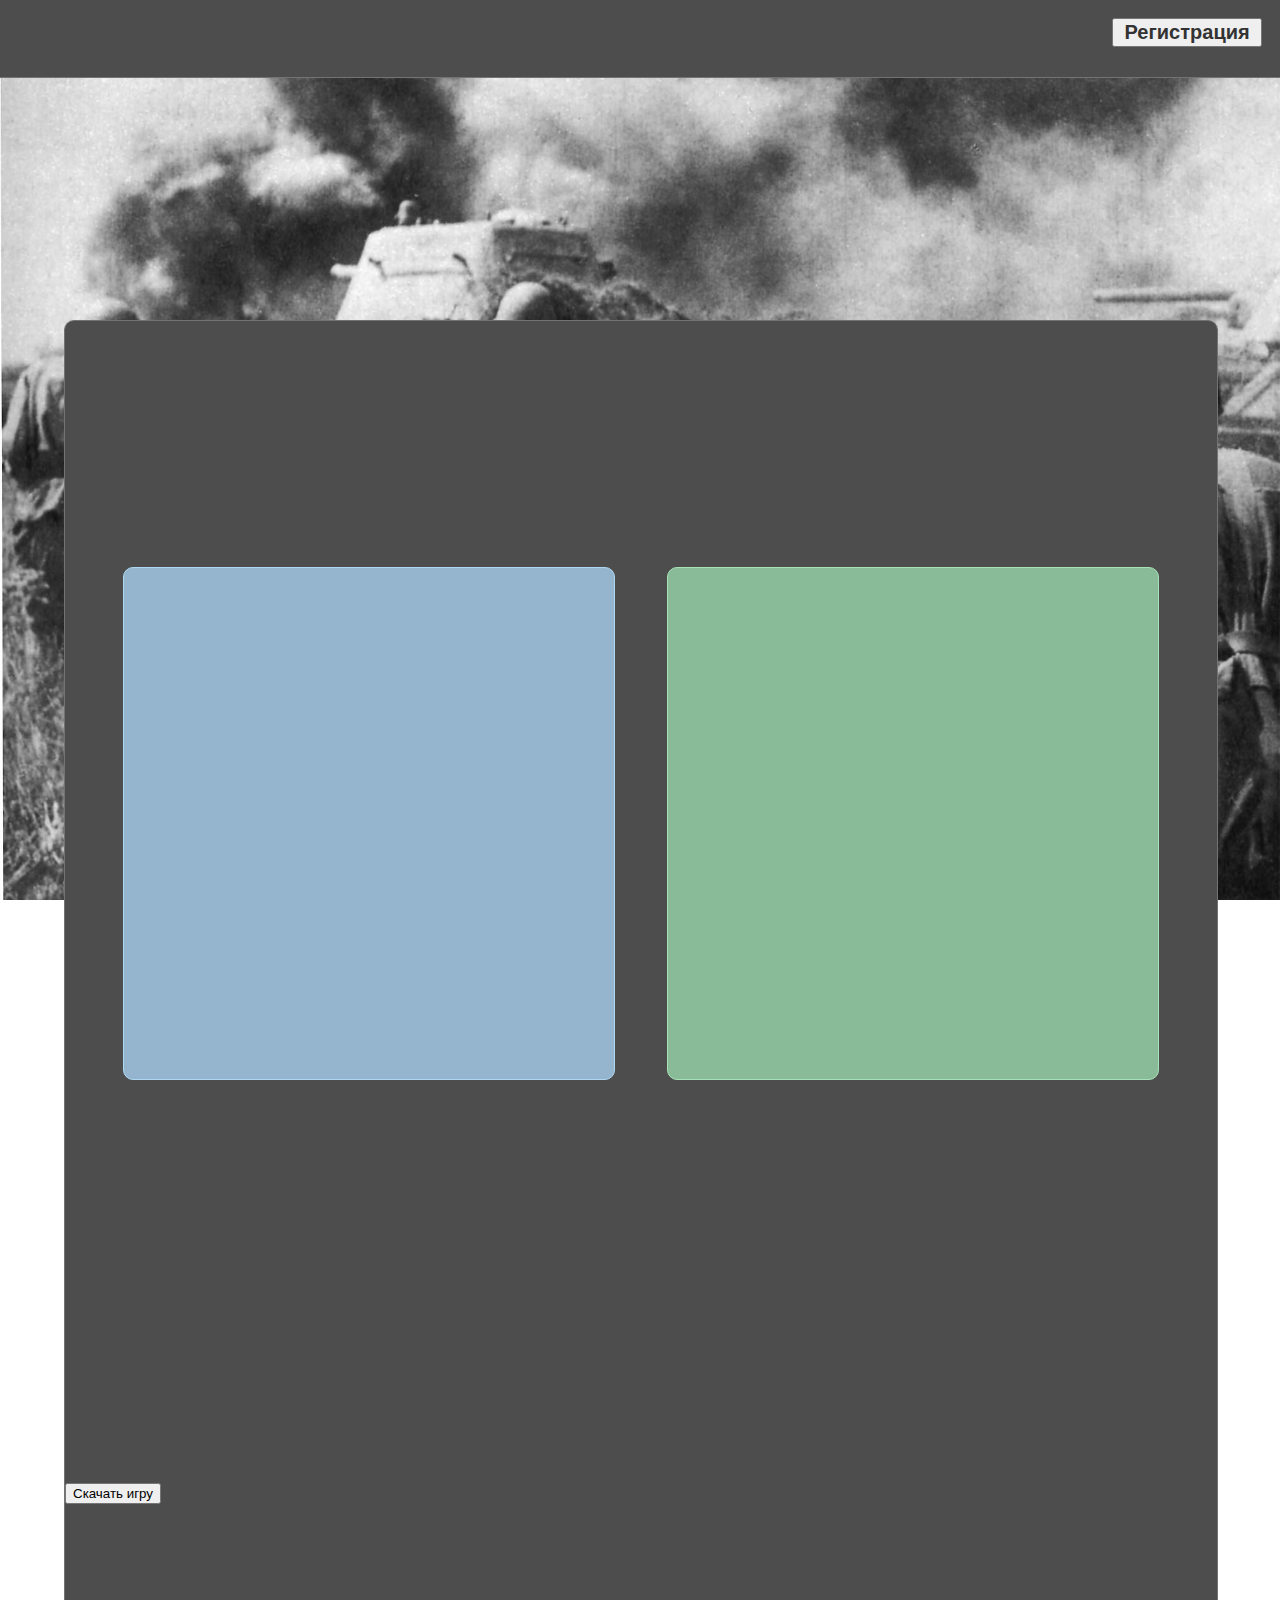
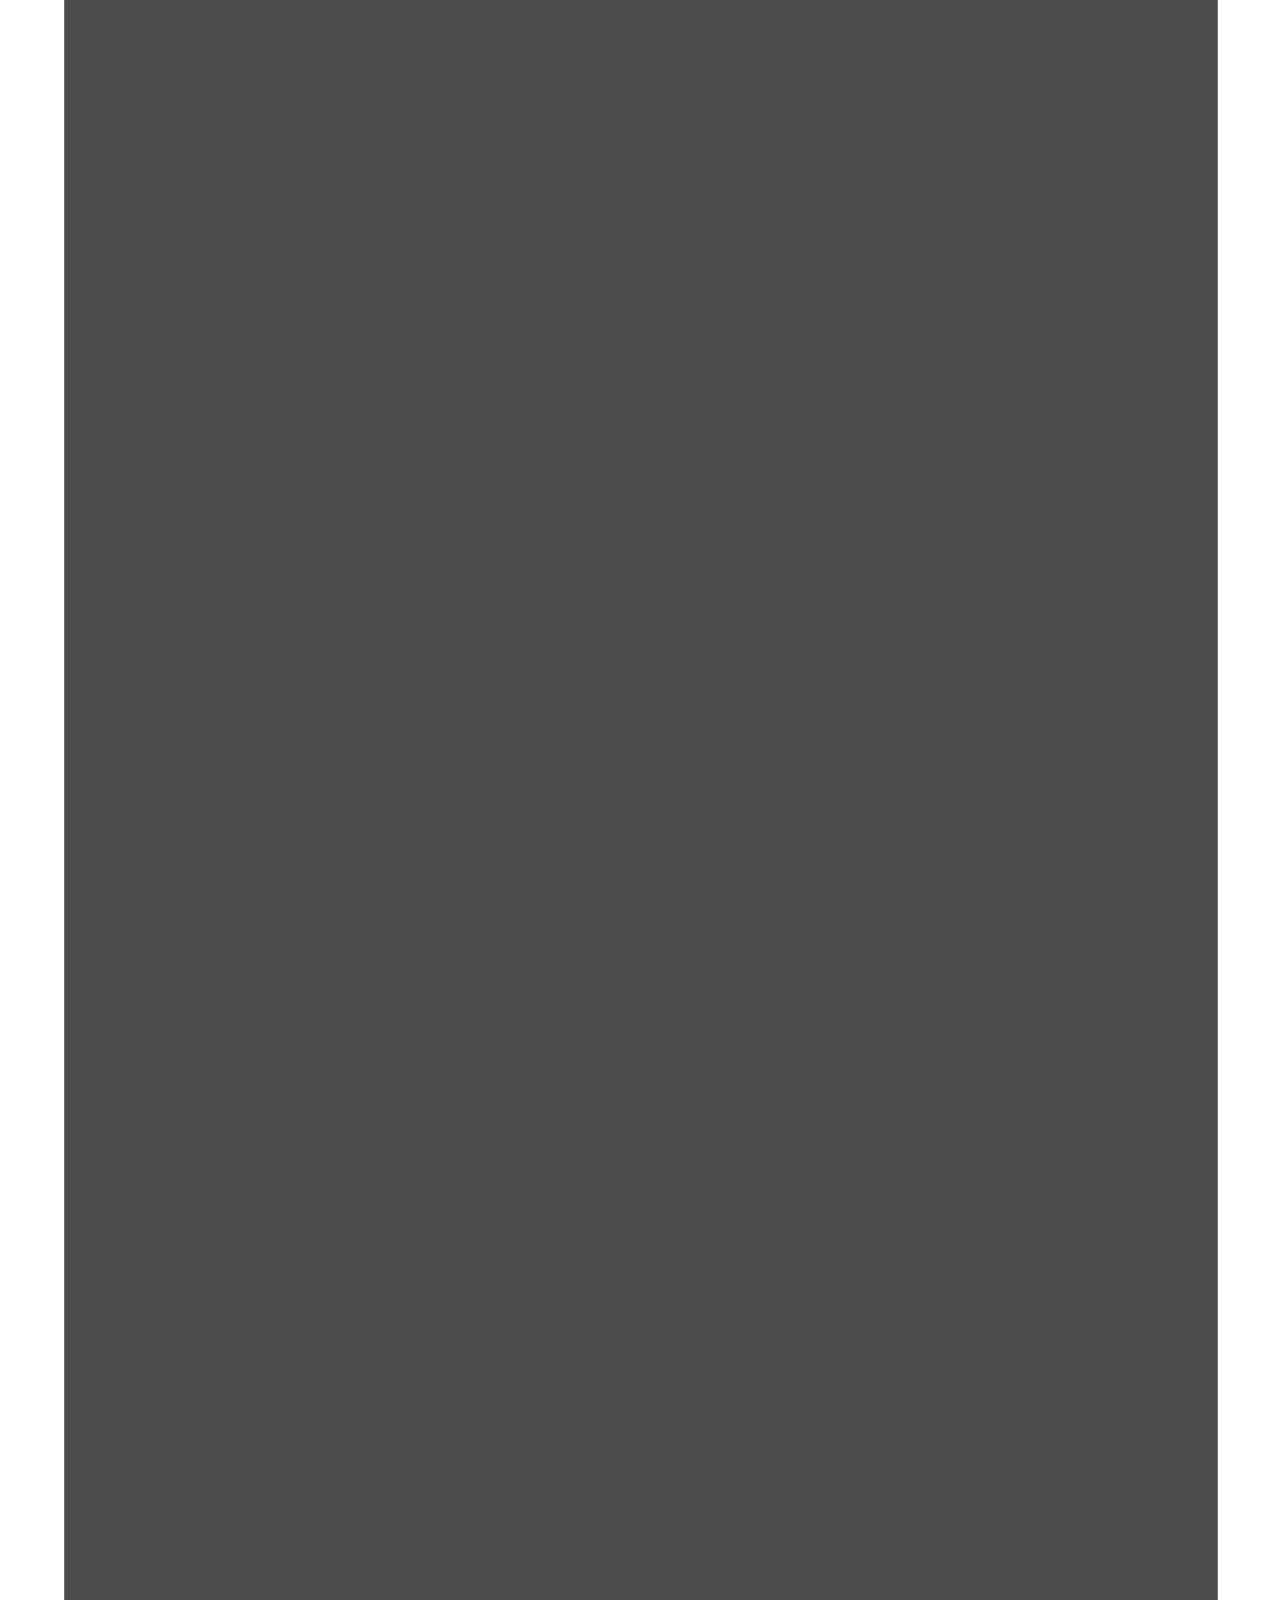
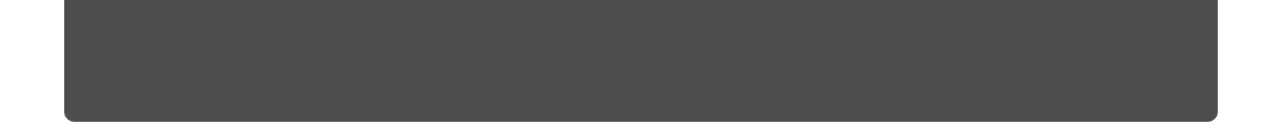
==== index.html @ 52052994 "On branch main" ====
<!DOCTYPE html>
<html lang="ru">
<head>
    <meta charset="UTF-8">
    <link rel="stylesheet" href="css/header.css"> <!-- стиль шапки -->
    <link rel="stylesheet" href="css/style.css"> <!-- основные стили страницы -->
    <link rel="stylesheet" href="css/cards.css"> <!-- стили блока карты и блоков внутри него -->
    <link rel="stylesheet" href="css/animations.css"> <!-- анимации блоков(keyframes и анимации через js) -->
    <link rel="stylesheet" href="css/zoom.css"> <!-- изменение размера текста при приближении внутри блока карты -->
    <meta name="viewport" content="width=device-width, initial-scale=1.0">
    <meta name="description" content="'Машина времени' - карточная игра"> <!-- Описание страницы -->
    <meta name="author" content="Кузнецов Семён"> <!-- указывает автора страницы -->
    <meta name="keywords" content="игры, настольная игра, карточная игра, вторая мировая война, скачать машина времени"> <!-- подсказки для посковой системы -->
    <title>Машина времени</title>
    <!-- скрипт для скачивания файла из проекта -->
    <script src="js/download_game.js"></script>
</head>
<body>
    <!-- картинка на заднем фоне сайта -->
    <div id="BackI"></div>
    
    <!-- шапка сайта -->
    <header>
        <form action="php/registration.php" method="post">
            <button type="button" class="registration_button" name="registration">Регистрация</button>
        </form>
    </header>

    <main>
        <!-- заголовок страницы -->
        <h1>Машина времени</h1>

        <!-- объявление блока с описанием игры -->
        <div class="description_of_the_game">
            <!-- объявление блока текста, для определения его позиции, чтобы анимации работали корректно  -->
            <div class="paragraph">
                <p>
                    «Машина времени» - В этом приключении игроков закинули в 1936 - 1945 год, и чтобы выбраться нужно сложить исторические события в хронологический порядок, чтобы самый умный игрок вернулся домой.
                </p>
            </div>
        </div>
        <!-- конец блока с описанием игры -->

        <!-- объявление блока карты, для размещения двух блоков внутри на одной линии -->
        <div class="cards">
            <!-- объявление блока микросхемы -->
            <div class="microchips _anim-items _anim-no-hide">
                <!-- объявление блока для размещения картинки внутри -->
                <div class="imgs">

                    <!-- объявление блока для центрирования картинок -->
                    <div class="img_to_center">
                        <!-- объявление блока для размещения картинки внутри -->
                        <div class="img_content">
                            <!-- добавление картинки -->
                            <img class="img_in_cards1" src="img/1-1.png" alt="Вторжение Германии в Польшу">
                        </div>
                    </div>

                    <div class="img_to_center">
                        <div class="img_content">
                            <img class="img_in_cards2" src="img/2-1.png" alt="Пакт Молотова-Риббентропа">
                        </div>
                    </div>

                </div>
                <!-- заголовок блока микросхемы -->
                <h2 class="heading_2 _anim-items _anim-no-hide">Микросхемы</h2>
                <div class="paragraph_1 _anim-items _anim-no-hide">
                    <p>
                        Представляют собой события произошедшие во времена 2 - ой мировой войны, и события незадолго до неё. На обратной стороне этих карт есть информация по поводу этого события и дата, когда оно произошло.
                    </p>
                </div>
            </div>
            <!-- конец блока микросхемы -->

            <!-- объявление блока штуковины -->
            <div class="shtukovins _anim-items _anim-no-hide">
                <div class="imgs">
                    <div class="img_to_center">
                        <div class="img_content">
                            <img class="img_in_cards3" src="img/паяльник.png" alt="Паяльник">
                        </div>
                    </div>
                    <div class="img_to_center">
                        <div class="img_content">
                            <img class="img_in_cards4" src="img/процессор.png" alt="Процессор">
                        </div>
                    </div>
                </div>
                <h2 class="heading_3 _anim-items _anim-no-hide">Штуковины</h2>
                <div class="paragraph_2 _anim-items _anim-no-hide">
                    <p>
                        Позволяют взаимодействовать между игроками. Они помогают вам в сборе своей машины времени, или испортить машины других игроков.
                    </p>
                </div>
            </div>
            <!-- конец блока штуковины -->
        </div>
        <!-- конец блока карты -->

        <!-- блок с правилами игры -->
        <div class="rules_of_the_game _anim-items _anim-no-hide">
            <h2 class="heading_4 _anim-items _anim-no-hide">Краткие правила игры</h2>
            <div class="paragraph_3 _anim-items _anim-no-hide">
                <p>
                    В свой ход игрок берёт на выбор микросхему или штуковину. Может проверить работоспособность своей машины времени, если у игрока 3 или более карт, если хронологический порядок не правильный, то игрок сбрасывает карты микросхемы и использованные штуковины, также берёт 1 карту. Также штуковины можно использовать только в свой ход. Если игрок взял любую карту, ход заканчивается; проверить машину времени и использовать штуковину нельзя; если в штуковине прописано «играйте сразу», то нужно использовать её сразу, не обращая внимания на запрет.
                </p>
            </div>
        </div>
        <!-- конец блока с правилами -->

        <!-- кнопка для скачивая файла -->
        <button type="button" onclick="/* функция из download_gamejs */downloadFile('Game/тут должна быть игра.txt')">Скачать игру</button>
    </main>
    
    <footer>
        <a href="mailto:SemenKuzer@mail.ru">Поддержка</a>
    </footer>

    <!-- подключение скрипта чинящий текст в блоке карты при приближении -->
    <script src="js/zoom.js"></script>
    <!-- подключение скрипта анимаций -->
    <script src="js/animScroll.js"></script>
</body>
</html>
---- css/header.css ----
header {
    /* display: flex; */
    width: 100%;
    height: 8.5vh;
    position: absolute;
    background: #4d4d4d;
    color: #fff;
    border-bottom: 1px solid #737373;
    /* position: fixed; */
}

.registration_button {
    /* display: flex; */
    /* position: relative; */
    float: right;
    font-size: 20px;
    font-weight: bold;
    color: #333;
    width: 150px;
    margin: 1.4% 1.4% 0 0 ;
}
---- css/style.css ----
/* импортириуем шрифт */
/* @import url('https://fonts.googleapis.com/css2?family=Roboto:ital,wght@0,300;0,700;1,300;1,700&display=swap'); */

/* применяем его ко всем объектам */
* {
    font-family: 'Roboto', sans-serif;
}

body {
    margin: 0;
    /* height: 2000px; */
}

/* свойства картинки на заднем фоне */
#BackI {
    background-image: url(../img/1-15.jpg);
    height: 100vh;
    width: 100vw;
    object-fit: cover;
    background-size: cover;
    position: fixed;
    /* margin-top: 80px; */
}

/* свойства основного блока */
main {
    position: absolute;
    width: calc(100% - 10%);
    height: 3000px;
    margin: 25% 5% 0 5%;
    background-color: #4d4d4d;
    border: 1px solid #737373;
    color: #fff;
    font-size: 16px;
    border-radius: 10px;
    /* box-shadow: -4px -4px 6px rgba(0, 0, 0, 0.2); */
    flex-direction: column;
}

/* свойства блока описания игры */
.description_of_the_game {
    position: relative;
    width: calc(95%-5%);
    padding: 10px 15px 10px;
    background: #DDDDDD;
    border: 1px solid #ffffff;
    color: #333;
    margin-left: 5%;
    margin-right: 5%;
    text-align: justify;
    word-spacing: 5px;
    line-height: 30px;
    font-weight: bold;
    border-radius: 10px;
    max-width: 100%;
    opacity: 0;
    animation: slide-up 0.8s forwards 0.3s;
}

.heading_4 {
    text-align: center;
}

/* свойства блока правил игры */
.rules_of_the_game {
    position: relative;
    width: calc(95%-5%);
    padding: 10px 15px 10px;
    background: #DDDDDD;
    border: 1px solid #ffffff;
    color: #333;
    margin: 5%;
    text-align: justify;
    word-spacing: 5px;
    line-height: 30px;
    border-radius: 10px;
    max-width: 100%;
    font-weight: bold;
}
---- css/cards.css ----
.cards {
    position: relative;
    display: flex;
    width: calc(100% - 10%);
    margin: 0 5% 0 5%;
    flex-direction: row;
}

.heading_2, .heading_3 {
    text-align: center;
}

.microchips {
    position: relative;
    width: calc(40% - 5%);
    padding: 14px;
    background: #94b5cd;
    margin-top: 5%;
    margin-right: 5%;
    text-align: justify;
    color: #333;
    border: 1px solid #afd6f3;
    border-radius: 10px;
    flex: 1;
    font-size: 16px;
    font-weight: bold;
}

.shtukovins {
    position: relative;
    width: calc(40% - 5%);
    padding: 14px;
    background: #8abb99;
    border: 1px solid #a6e1b8;
    margin-top: 5%;
    text-align: justify;
    color: #333;
    border-radius: 10px;
    flex: 1;
    font-size: 16px;
    font-weight: bold;
}

.imgs {
    /* position: relative; */
    display: flex;
    flex-direction: row;
    justify-content: center;
}

.img_to_center {
    width: 50%;
    display: flex;
    flex-direction: row;
    justify-content: center;

}

.img_content {
    flex-direction: row;
    width: 50%;
    /* position:fixed ; */
    max-width: 300px;
    display: flex;
    /* width: 100%; */
    /* width: 164.13px;
    height: 236.84px; */
    margin: 2% 0 0 0;
    justify-content: center;
}

.img_in_cards1, .img_in_cards2, .img_in_cards3, .img_in_cards4 {
    width: 180%;
    /* max-width: 3000px; */
    /* width: 164.13px;
    height: 236.84px; */
    margin: 6% 2.5% 0;
    /* padding: 0 0 0 10%; */
}
---- css/animations.css ----
/* css анимации */
@keyframes slide-up {
    0% {
        transform: translate(0, 70px);
    }
    100% {
        transform: translate(0, 0);
        opacity: 1;
    }
}

h1 {
    text-align: center;
    opacity: 0;
    animation: slide-up 0.8s forwards ;
}

.paragraph {
    overflow: hidden;
    opacity: 0;
    animation: slide-up 0.8s forwards 0.3s;
}

/* .microchips {
    opacity: 0;
    animation: slide-up 0.8s forwards 0.7s;
}

.shtukovins {
    opacity: 0;
    animation: slide-up 0.8s forwards 0.9s ;
} */

.img_in_cards1 {
    opacity: 0;
    animation: slide-up 0.8s forwards 1.5s;
}

.img_in_cards2 {
    opacity: 0;
    animation: slide-up 0.8s forwards 1.7s;
}

.img_in_cards3 {
    opacity: 0;
    animation: slide-up 0.8s forwards 1.9s;
}

.img_in_cards4 {
    opacity: 0;
    animation: slide-up 0.8s forwards 2.1s;
}


/* js анимации */
.rules_of_the_game {
    opacity: 0;
    transform: translate(0, 70px);
    transition: all 0.8s ease 0s;
}

.microchips, .shtukovins {
    opacity: 0;
    transform: translate(0, 70px);
    transition: all 0.8s ease 0s;
}

/* .shtukovins {
    opacity: 0;
    transform: translate(0, 70px);
    transition: all 0.8s ease 0s;
} */

.heading_2 {
    opacity: 0;
    overflow: hidden;
    transform: translate(0, 70px);
    transition: all 0.8s ease 0s;
}

.heading_2._active {
    opacity: 1;
    /* overflow: hidden; */
    transform: translate(0, 0);
    transition: all 0.8s ease 1s;
}

.heading_3 {
    opacity: 0;
    /* margin-bottom: 40px; */
    overflow: hidden;
    transform: translate(0, 70px);
    transition: all 0.8s ease 0s;
}

.heading_3._active {
    opacity: 1;
    /* margin-bottom: 40px; */
    transform: translate(0, 0);
    transition: all 0.8s ease 1.5s;
}

.paragraph_1 {
    opacity: 0;
    overflow: hidden;
    transform: translate(0, 70px);
    transition: all 0.8s ease 0s;
}

.paragraph_1._active {
    opacity: 1;
    transform: translate(0, 0);
    transition: all 0.8s ease 1.2s;
}

.paragraph_2 {
    opacity: 0;
    overflow: hidden;
    transform: translate(0, 70px);
    transition: all 0.8s ease 0s;
}

.paragraph_2._active {
    opacity: 1;
    transform: translate(0, 0);
    transition: all 0.8s ease 1.7s;
}

.heading_4 {
    text-align: center;
    opacity: 0;
    transform: translate(0, 70px);
    transition: all 0.8s ease 0s;
}

.paragraph_3 {
    opacity: 0;
    transform: translate(0, 70px);
    transition: all 0.8s ease 0s;
}

.paragraph_3._active {
    opacity: 1;
    transform: translate(0, 0);
    transition: all 0.8s ease 0.4s;
}

.rules_of_the_game._active, .heading_4._active, .microchips._active, .shtukovins._active {
    opacity: 1;
    transform: translate(0, 0);
    transition: all 0.8s ease 0s;
}
---- css/zoom.css ----
.paragraph_1._active._zoom4, .paragraph_2._active._zoom4 {
    font-size: 15px;
    transition: all 0s ease 0s;
}

.paragraph_1._active._zoom5, .paragraph_2._active._zoom5 {
    font-size: 12px;
    transition: all 0s ease 0s;
}

.paragraph_1._active._zoom3, .paragraph_2._active._zoom3 {
    font-size: 22.1px;
    transition: all 0s ease 0s;
}

/* .paragraph_2._active._zoom4 {
    font-size: 15px;
    transition: all 0s ease 0s;
} */

/* .paragraph_2._active._zoom5 {
    font-size: 12px;
    transition: all 0s ease 0s;
} */

.heading_3._active._zoom4h, .heading_2._active._zoom4h {
    font-size: 23px;
    transition: all 0s ease 0s;
}

.heading_2._active._zoom3h, .heading_3._active._zoom3h {
    font-size: 34px;
    transition: all 0s ease 0s;
}

.heading_2._active._zoom5h, .heading_3._active._zoom5h {
    font-size: 20px;
    transition: all 0s ease 0s;
}

.microchips._active._zoomPadd, .shtukovins._active._zoomPadd {
    padding: 5px;
    transition: all 0s ease 0s;
}

.microchips._active._zoomPadd3, .shtukovins._active._zoomPadd3 {
    padding: 9px;
    /* font-size: 22.9px; */
    transition: all 0s ease 0s;
}
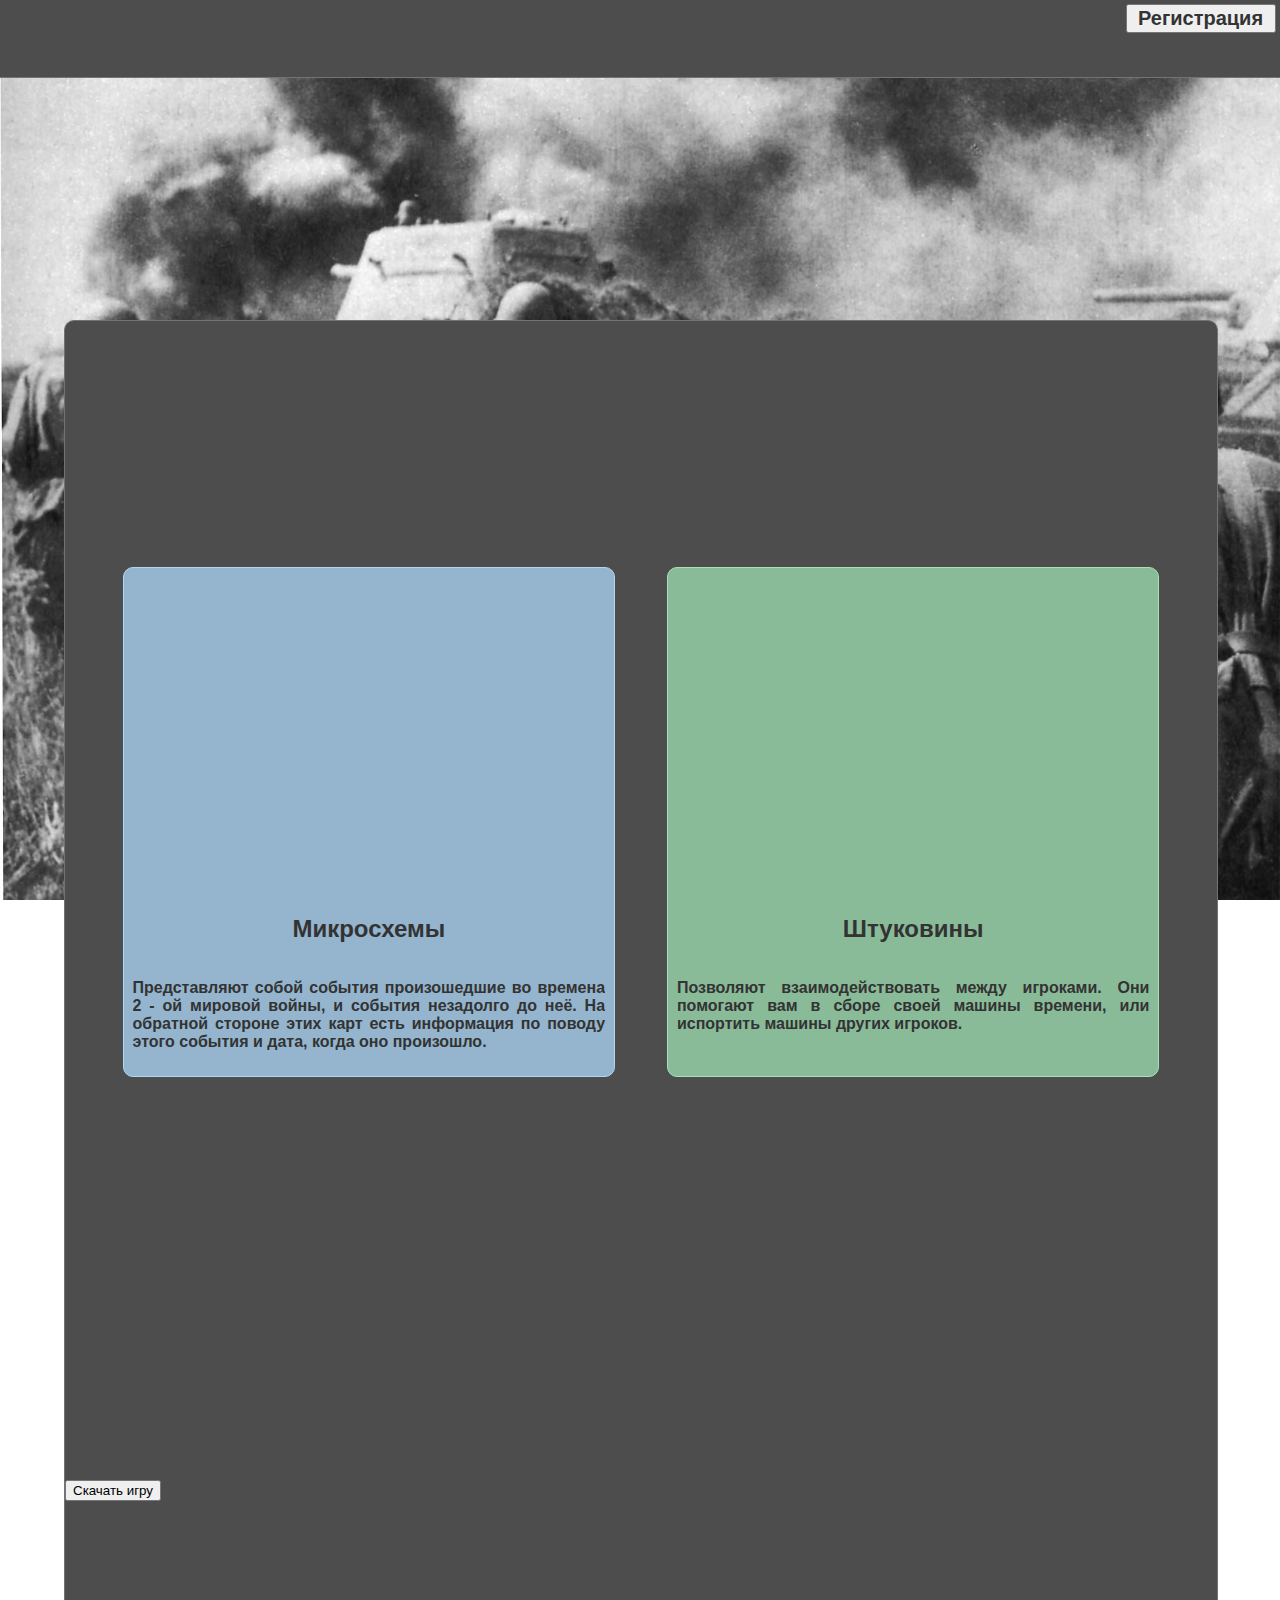
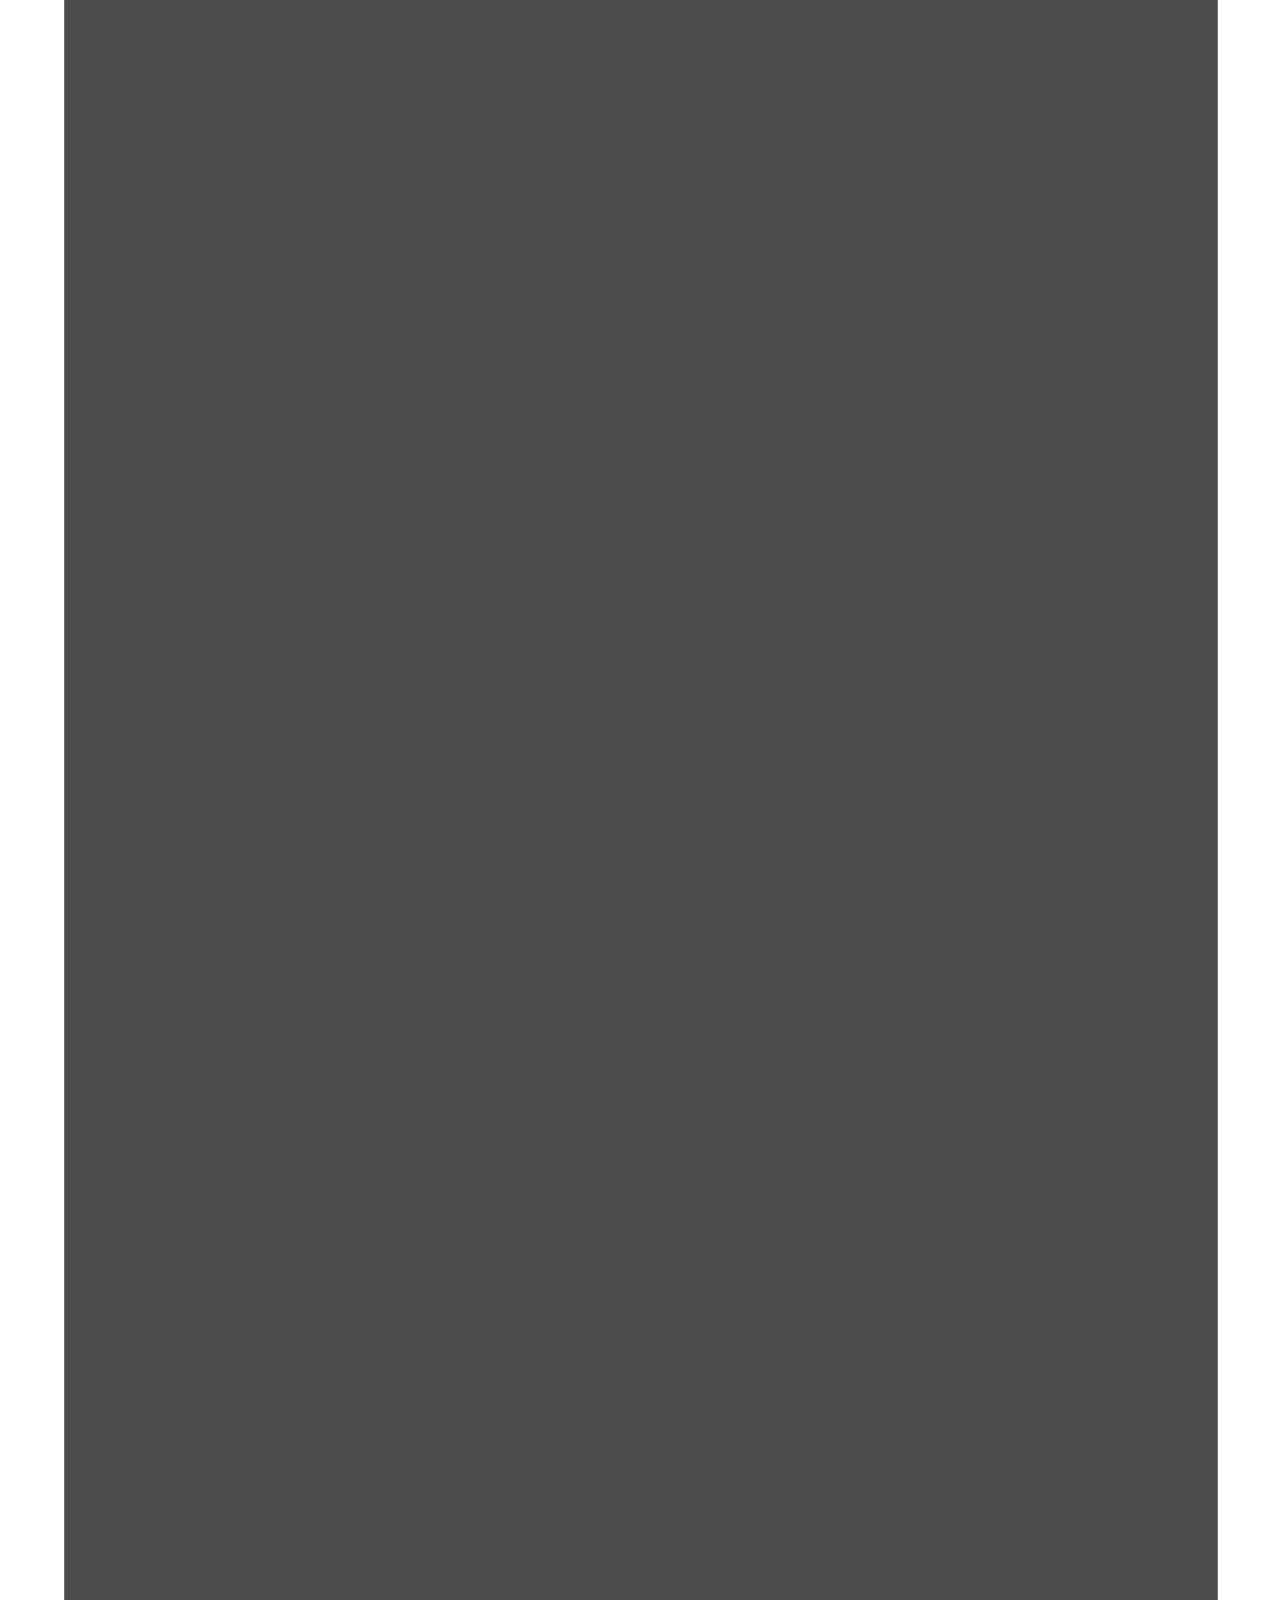
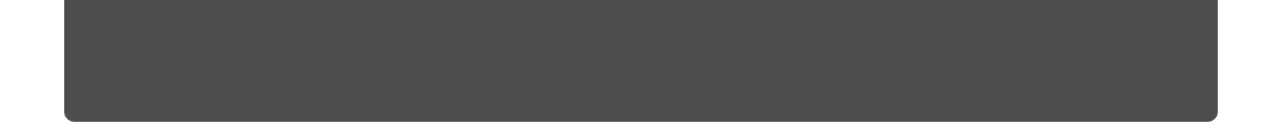
==== commit a9435730: "Changes to be committed: 	modified:   css/animations.css 	modified:   css/cards.css 	modified:   css" ====
--- a/index.html
+++ b/index.html
@@ -13,111 +13,113 @@
     <meta name="keywords" content="игры, настольная игра, карточная игра, вторая мировая война, скачать машина времени"> <!-- подсказки для посковой системы -->
     <title>Машина времени</title>
     <!-- скрипт для скачивания файла из проекта -->
-    <script src="js/download_game.js"></script>
+    <script src="js/downloadGame.js"></script>
 </head>
 <body>
     <!-- картинка на заднем фоне сайта -->
     <div id="BackI"></div>
     
-    <!-- шапка сайта -->
-    <header>
-        <form action="php/registration.php" method="post">
-            <button type="button" class="registration_button" name="registration">Регистрация</button>
-        </form>
-    </header>
+    <div class="wrapper">
+        <!-- шапка сайта -->
+        <header>
+            <form action="php/registration.php" method="post" class="form-content">
+                <button type="button" class="registration_button" name="registration">Регистрация</button>
+            </form>
+        </header>
 
-    <main>
-        <!-- заголовок страницы -->
-        <h1>Машина времени</h1>
+        <main>
+            <!-- заголовок страницы -->
+            <h1>Машина времени</h1>
 
-        <!-- объявление блока с описанием игры -->
-        <div class="description_of_the_game">
-            <!-- объявление блока текста, для определения его позиции, чтобы анимации работали корректно  -->
-            <div class="paragraph">
-                <p>
-                    «Машина времени» - В этом приключении игроков закинули в 1936 - 1945 год, и чтобы выбраться нужно сложить исторические события в хронологический порядок, чтобы самый умный игрок вернулся домой.
-                </p>
-            </div>
-        </div>
-        <!-- конец блока с описанием игры -->
-
-        <!-- объявление блока карты, для размещения двух блоков внутри на одной линии -->
-        <div class="cards">
-            <!-- объявление блока микросхемы -->
-            <div class="microchips _anim-items _anim-no-hide">
-                <!-- объявление блока для размещения картинки внутри -->
-                <div class="imgs">
-
-                    <!-- объявление блока для центрирования картинок -->
-                    <div class="img_to_center">
-                        <!-- объявление блока для размещения картинки внутри -->
-                        <div class="img_content">
-                            <!-- добавление картинки -->
-                            <img class="img_in_cards1" src="img/1-1.png" alt="Вторжение Германии в Польшу">
-                        </div>
-                    </div>
-
-                    <div class="img_to_center">
-                        <div class="img_content">
-                            <img class="img_in_cards2" src="img/2-1.png" alt="Пакт Молотова-Риббентропа">
-                        </div>
-                    </div>
-
-                </div>
-                <!-- заголовок блока микросхемы -->
-                <h2 class="heading_2 _anim-items _anim-no-hide">Микросхемы</h2>
-                <div class="paragraph_1 _anim-items _anim-no-hide">
+            <!-- объявление блока с описанием игры -->
+            <div class="description_of_the_game">
+                <!-- объявление блока текста, для определения его позиции, чтобы анимации работали корректно  -->
+                <div class="paragraph">
                     <p>
-                        Представляют собой события произошедшие во времена 2 - ой мировой войны, и события незадолго до неё. На обратной стороне этих карт есть информация по поводу этого события и дата, когда оно произошло.
+                        «Машина времени» - В этом приключении игроков закинули в 1936 - 1945 год, и чтобы выбраться нужно сложить исторические события в хронологический порядок, чтобы самый умный игрок вернулся домой.
                     </p>
                 </div>
             </div>
-            <!-- конец блока микросхемы -->
+            <!-- конец блока с описанием игры -->
 
-            <!-- объявление блока штуковины -->
-            <div class="shtukovins _anim-items _anim-no-hide">
-                <div class="imgs">
-                    <div class="img_to_center">
-                        <div class="img_content">
-                            <img class="img_in_cards3" src="img/паяльник.png" alt="Паяльник">
+            <!-- объявление блока карты, для размещения двух блоков внутри на одной линии -->
+            <div class="cards">
+                <!-- объявление блока микросхемы -->
+                <div class="microchips _anim-items _anim-no-hide">
+                    <!-- объявление блока для размещения картинки внутри -->
+                    <div class="imgs">
+
+                        <!-- объявление блока для центрирования картинок -->
+                        <div class="img_to_center">
+                            <!-- объявление блока для размещения картинки внутри -->
+                            <div class="img_content">
+                                <!-- добавление картинки -->
+                                <img class="img_in_cards1" src="img/1-1.png" alt="Вторжение Германии в Польшу">
+                            </div>
+                        </div>
+
+                        <div class="img_to_center">
+                            <div class="img_content">
+                                <img class="img_in_cards2" src="img/2-1.png" alt="Пакт Молотова-Риббентропа">
+                            </div>
+                        </div>
+
+                    </div>
+                    <!-- заголовок блока микросхемы -->
+                    <h2 class="heading_2 _anim-items _anim-no-hide">Микросхемы</h2>
+                    <div class="paragraph_1 _anim-items _anim-no-hide">
+                        <p>
+                            Представляют собой события произошедшие во времена 2 - ой мировой войны, и события незадолго до неё. На обратной стороне этих карт есть информация по поводу этого события и дата, когда оно произошло.
+                        </p>
+                    </div>
+                </div>
+                <!-- конец блока микросхемы -->
+
+                <!-- объявление блока штуковины -->
+                <div class="shtukovins _anim-items _anim-no-hide">
+                    <div class="imgs">
+                        <div class="img_to_center">
+                            <div class="img_content">
+                                <img class="img_in_cards3" src="img/паяльник.png" alt="Паяльник">
+                            </div>
+                        </div>
+                        <div class="img_to_center">
+                            <div class="img_content">
+                                <img class="img_in_cards4" src="img/процессор.png" alt="Процессор">
+                            </div>
                         </div>
                     </div>
-                    <div class="img_to_center">
-                        <div class="img_content">
-                            <img class="img_in_cards4" src="img/процессор.png" alt="Процессор">
-                        </div>
+                    <h2 class="heading_3 _anim-items _anim-no-hide">Штуковины</h2>
+                    <div class="paragraph_2 _anim-items _anim-no-hide">
+                        <p>
+                            Позволяют взаимодействовать между игроками. Они помогают вам в сборе своей машины времени, или испортить машины других игроков.
+                        </p>
                     </div>
                 </div>
-                <h2 class="heading_3 _anim-items _anim-no-hide">Штуковины</h2>
-                <div class="paragraph_2 _anim-items _anim-no-hide">
+                <!-- конец блока штуковины -->
+            </div>
+            <!-- конец блока карты -->
+
+            <!-- блок с правилами игры -->
+            <div class="rules_of_the_game _anim-items _anim-no-hide">
+                <h2 class="heading_4 _anim-items _anim-no-hide">Краткие правила игры</h2>
+                <div class="paragraph_3 _anim-items _anim-no-hide">
                     <p>
-                        Позволяют взаимодействовать между игроками. Они помогают вам в сборе своей машины времени, или испортить машины других игроков.
+                        В свой ход игрок берёт на выбор микросхему или штуковину. Может проверить работоспособность своей машины времени, если у игрока 3 или более карт, если хронологический порядок не правильный, то игрок сбрасывает карты микросхемы и использованные штуковины, также берёт 1 карту. Также штуковины можно использовать только в свой ход. Если игрок взял любую карту, ход заканчивается; проверить машину времени и использовать штуковину нельзя; если в штуковине прописано «играйте сразу», то нужно использовать её сразу, не обращая внимания на запрет.
                     </p>
                 </div>
             </div>
-            <!-- конец блока штуковины -->
-        </div>
-        <!-- конец блока карты -->
+            <!-- конец блока с правилами -->
 
-        <!-- блок с правилами игры -->
-        <div class="rules_of_the_game _anim-items _anim-no-hide">
-            <h2 class="heading_4 _anim-items _anim-no-hide">Краткие правила игры</h2>
-            <div class="paragraph_3 _anim-items _anim-no-hide">
-                <p>
-                    В свой ход игрок берёт на выбор микросхему или штуковину. Может проверить работоспособность своей машины времени, если у игрока 3 или более карт, если хронологический порядок не правильный, то игрок сбрасывает карты микросхемы и использованные штуковины, также берёт 1 карту. Также штуковины можно использовать только в свой ход. Если игрок взял любую карту, ход заканчивается; проверить машину времени и использовать штуковину нельзя; если в штуковине прописано «играйте сразу», то нужно использовать её сразу, не обращая внимания на запрет.
-                </p>
-            </div>
-        </div>
-        <!-- конец блока с правилами -->
-
-        <!-- кнопка для скачивая файла -->
-        <button type="button" onclick="/* функция из download_gamejs */downloadFile('Game/тут должна быть игра.txt')">Скачать игру</button>
-    </main>
-    
-    <footer>
-        <a href="mailto:SemenKuzer@mail.ru">Поддержка</a>
-    </footer>
-
+            <!-- кнопка для скачивая файла -->
+            <button type="button" onclick="/* функция из download_gamejs */downloadFile('Game/тут должна быть игра.txt')">Скачать игру</button>
+        </main>
+        
+        <footer>
+            <a href="mailto:SemenKuzer@mail.ru">Поддержка</a>
+        </footer>
+    </div>
+    </body>
     <!-- подключение скрипта чинящий текст в блоке карты при приближении -->
     <script src="js/zoom.js"></script>
     <!-- подключение скрипта анимаций -->
--- a/css/header.css
+++ b/css/header.css
@@ -9,6 +9,14 @@
     /* position: fixed; */
 }
 
+.form-content {
+    position: relative;
+    float: right;
+    width: 25%;
+    height: 100%;
+    /* max-height: 100%; */
+}
+
 .registration_button {
     /* display: flex; */
     /* position: relative; */
@@ -18,4 +26,5 @@
     color: #333;
     width: 150px;
     margin: 1.4% 1.4% 0 0 ;
+    max-height: max-content;
 }--- a/css/style.css
+++ b/css/style.css
@@ -8,7 +8,7 @@
 
 body {
     margin: 0;
-    /* height: 2000px; */
+    height: 2000px;
 }
 
 /* свойства картинки на заднем фоне */
@@ -34,7 +34,7 @@
     font-size: 16px;
     border-radius: 10px;
     /* box-shadow: -4px -4px 6px rgba(0, 0, 0, 0.2); */
-    flex-direction: column;
+    /* flex-direction: column; */
 }
 
 /* свойства блока описания игры */
@@ -57,10 +57,6 @@
     animation: slide-up 0.8s forwards 0.3s;
 }
 
-.heading_4 {
-    text-align: center;
-}
-
 /* свойства блока правил игры */
 .rules_of_the_game {
     position: relative;
--- a/css/cards.css
+++ b/css/cards.css
@@ -13,7 +13,7 @@
 .microchips {
     position: relative;
     width: calc(40% - 5%);
-    padding: 14px;
+    padding: 9px;
     background: #94b5cd;
     margin-top: 5%;
     margin-right: 5%;
@@ -29,7 +29,7 @@
 .shtukovins {
     position: relative;
     width: calc(40% - 5%);
-    padding: 14px;
+    padding: 9px;
     background: #8abb99;
     border: 1px solid #a6e1b8;
     margin-top: 5%;
--- a/css/animations.css
+++ b/css/animations.css
@@ -21,57 +21,35 @@
     animation: slide-up 0.8s forwards 0.3s;
 }
 
-/* .microchips {
-    opacity: 0;
-    animation: slide-up 0.8s forwards 0.7s;
-}
-
-.shtukovins {
-    opacity: 0;
-    animation: slide-up 0.8s forwards 0.9s ;
-} */
-
 .img_in_cards1 {
     opacity: 0;
-    animation: slide-up 0.8s forwards 1.5s;
+    animation: slide-up 0.8s forwards 1s;
 }
 
 .img_in_cards2 {
     opacity: 0;
-    animation: slide-up 0.8s forwards 1.7s;
+    animation: slide-up 0.8s forwards 1.2s;
 }
 
 .img_in_cards3 {
     opacity: 0;
-    animation: slide-up 0.8s forwards 1.9s;
+    animation: slide-up 0.8s forwards 1.4s;
 }
 
 .img_in_cards4 {
     opacity: 0;
-    animation: slide-up 0.8s forwards 2.1s;
+    animation: slide-up 0.8s forwards 1.6s;
 }
 
 
 /* js анимации */
-.rules_of_the_game {
+.rules_of_the_game, .microchips, .shtukovins {
     opacity: 0;
     transform: translate(0, 70px);
     transition: all 0.8s ease 0s;
 }
 
-.microchips, .shtukovins {
-    opacity: 0;
-    transform: translate(0, 70px);
-    transition: all 0.8s ease 0s;
-}
-
-/* .shtukovins {
-    opacity: 0;
-    transform: translate(0, 70px);
-    transition: all 0.8s ease 0s;
-} */
-
-.heading_2 {
+.heading_2, .heading_3, .paragraph_1, .paragraph_2 {
     opacity: 0;
     overflow: hidden;
     transform: translate(0, 70px);
@@ -80,50 +58,26 @@
 
 .heading_2._active {
     opacity: 1;
-    /* overflow: hidden; */
     transform: translate(0, 0);
-    transition: all 0.8s ease 1s;
-}
-
-.heading_3 {
-    opacity: 0;
-    /* margin-bottom: 40px; */
-    overflow: hidden;
-    transform: translate(0, 70px);
-    transition: all 0.8s ease 0s;
+    transition: all 0.8s ease 0.5s;
 }
 
 .heading_3._active {
     opacity: 1;
-    /* margin-bottom: 40px; */
     transform: translate(0, 0);
-    transition: all 0.8s ease 1.5s;
-}
-
-.paragraph_1 {
-    opacity: 0;
-    overflow: hidden;
-    transform: translate(0, 70px);
-    transition: all 0.8s ease 0s;
+    transition: all 0.8s ease 1s;
 }
 
 .paragraph_1._active {
     opacity: 1;
     transform: translate(0, 0);
-    transition: all 0.8s ease 1.2s;
-}
-
-.paragraph_2 {
-    opacity: 0;
-    overflow: hidden;
-    transform: translate(0, 70px);
-    transition: all 0.8s ease 0s;
+    transition: all 0.8s ease 0.7s;
 }
 
 .paragraph_2._active {
     opacity: 1;
     transform: translate(0, 0);
-    transition: all 0.8s ease 1.7s;
+    transition: all 0.8s ease 1.2s;
 }
 
 .heading_4 {
--- a/css/zoom.css
+++ b/css/zoom.css
@@ -1,50 +1,19 @@
-.paragraph_1._active._zoom4, .paragraph_2._active._zoom4 {
-    font-size: 15px;
-    transition: all 0s ease 0s;
+.paragraph_1._zoom5, .paragraph_2._zoom5 {
+    font-size: 13px;
 }
 
-.paragraph_1._active._zoom5, .paragraph_2._active._zoom5 {
-    font-size: 12px;
-    transition: all 0s ease 0s;
-}
-
-.paragraph_1._active._zoom3, .paragraph_2._active._zoom3 {
-    font-size: 22.1px;
-    transition: all 0s ease 0s;
-}
-
-/* .paragraph_2._active._zoom4 {
-    font-size: 15px;
-    transition: all 0s ease 0s;
-} */
-
-/* .paragraph_2._active._zoom5 {
-    font-size: 12px;
-    transition: all 0s ease 0s;
-} */
-
-.heading_3._active._zoom4h, .heading_2._active._zoom4h {
-    font-size: 23px;
-    transition: all 0s ease 0s;
-}
-
-.heading_2._active._zoom3h, .heading_3._active._zoom3h {
-    font-size: 34px;
-    transition: all 0s ease 0s;
-}
-
-.heading_2._active._zoom5h, .heading_3._active._zoom5h {
+.heading_2._zoom5h, .heading_3._zoom5h {
     font-size: 20px;
     transition: all 0s ease 0s;
 }
 
-.microchips._active._zoomPadd, .shtukovins._active._zoomPadd {
+.microchips._zoomPadd, .shtukovins._zoomPadd {
     padding: 5px;
     transition: all 0s ease 0s;
 }
 
-.microchips._active._zoomPadd3, .shtukovins._active._zoomPadd3 {
-    padding: 9px;
-    /* font-size: 22.9px; */
-    transition: all 0s ease 0s;
+.microchips._newActive, .shtukovins._newActive, .paragraph_1._newActive, .paragraph_2._newActive, .heading_2._newActive, .heading_3._newActive {
+    opacity: 1;
+    transform: translate(0, 0);
+    transition: none;
 }